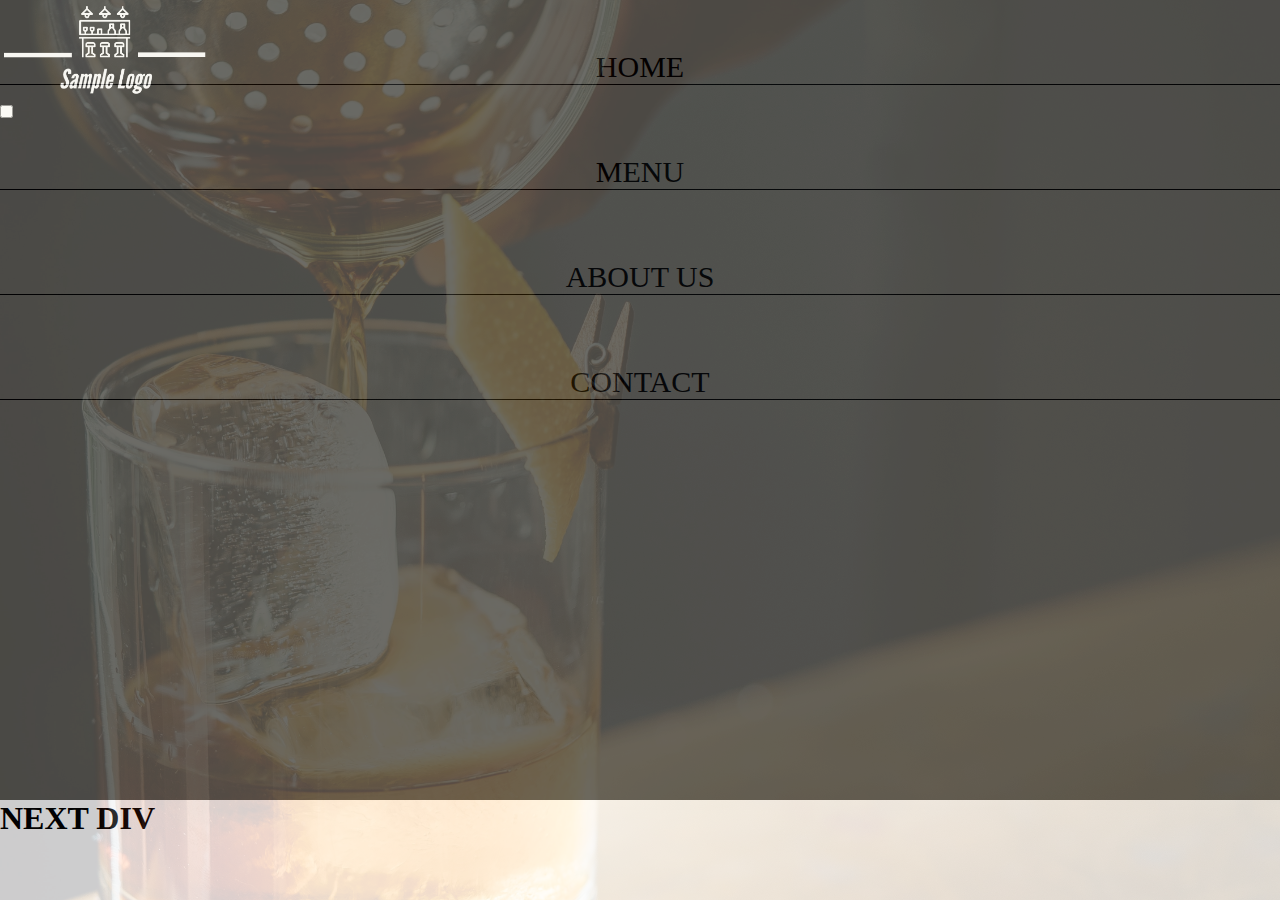
==== templates/index.html @ 74bf246e "project initialization" ====
<!DOCTYPE html>
<html lang="en">
<head>
    <meta charset="UTF-8">
    <meta http-equiv="X-UA-Compatible" content="IE=edge">
    <meta name="viewport" content="width=device-width, initial-scale=1.0">
    
    <link rel="stylesheet" href="../styles/style.css">
    <link rel="stylesheet" href="https://cdnjs.cloudflare.com/ajax/libs/font-awesome/4.7.0/css/font-awesome.min.css"> 
    <link rel="preconnect" href="https://fonts.googleapis.com">
    <link rel="stylesheet" href="https://cdnjs.cloudflare.com/ajax/libs/font-awesome/4.7.0/css/font-awesome.min.css"> 
    <link rel="preconnect" href="https://fonts.gstatic.com" crossorigin>
    <link href="https://fonts.googleapis.com/css2?family=Poppins&display=swap" rel="stylesheet">
    <title>Restauraunt | Town, AB</title>
</head>

<body>

    <div class="main">
        <img id="backgroundImage" src="../images/barBackgroundInvert.jpg">
        <div class="header">
            <img src="../images/Sample Logo-1.png" alt="companyLogo">

            <div class="burgerMenu">
                <input type="checkbox" id="burgerCheckbox" onclick="burgerMenu()">
                <span></span>
                <span></span>
                <span></span>
            </div>
            
            <div id="menu">
                <ul>
                    <li><a href="" src="Tag">HOME</a></li>
                    <li><a href="" src="Tag">MENU</a></li>
                    <li><a href="" src="Tag">ABOUT US</a></li>
                    <li><a href="" src="Tag">CONTACT</a></li>
                </ul>    
            </div>
          
        </div>
    </div>
    <div class="nextDiv">
        <h1>NEXT DIV</h1>
    </div>


    </div>
</body>
<script src="../scripts/script.js"></script>
</html>
---- styles/style.css ----
* {
  margin: 0;
  padding: 0;
}

.main {
  width: 100%;
  height: 800px;
  overflow: hidden;
  background-color: black;
}
.main #backgroundImage {
  position: fixed;
  width: max(100%, 1700px);
  height: 1200px;
  opacity: 0.2;
  transform: translateX(-200px);
  z-index: 0;
}

.main .header {
  position: relative;
  width: 100%;
  height: 100px;
  z-index: 1;
}
.main .header img {
  height: 100px;
  width: auto;
}
.main .header #menu {
  position: absolute;
  top: 0;
  height: 1000px;
  width: 100%;
  background-color: #F4F1E0;
  opacity: 30%;
}
.main .header #menu ul {
  padding-top: 15px;
  display: flex;
  flex-direction: column;
  align-items: center;
  list-style: none;
}
.main .header #menu ul li {
  margin: 35px 0px;
  border-bottom: 1px solid black;
  width: 100%;
  text-align: center;
}
.main .header #menu ul li a {
  color: black;
  text-decoration: none;
  font-size: 30px;
}/*# sourceMappingURL=style.css.map */
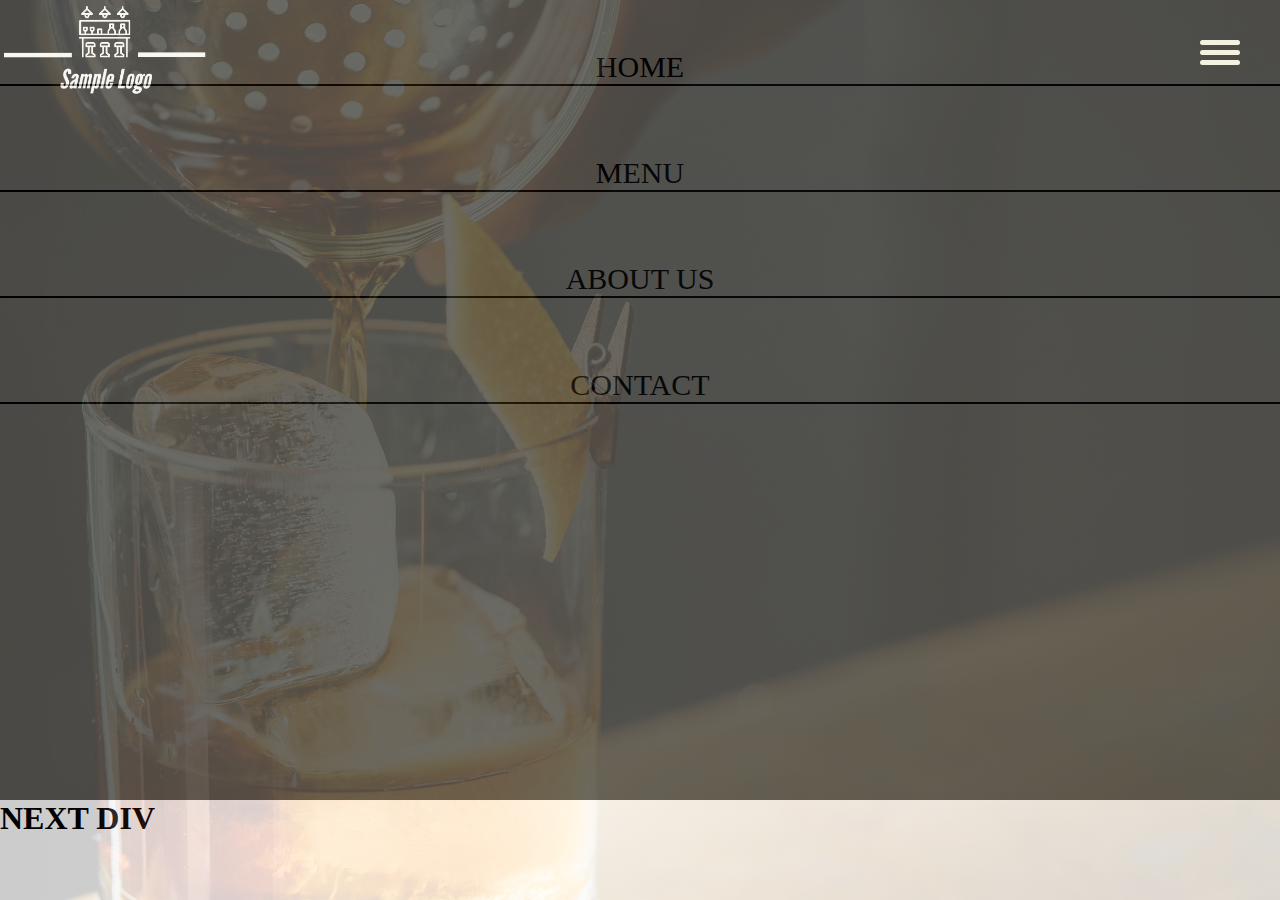
==== commit 4bd95950: "burger menu" ====
--- a/templates/index.html
+++ b/templates/index.html
@@ -18,6 +18,7 @@
 
     <div class="main">
         <img id="backgroundImage" src="../images/barBackgroundInvert.jpg">
+        
         <div class="header">
             <img src="../images/Sample Logo-1.png" alt="companyLogo">
 
@@ -27,7 +28,7 @@
                 <span></span>
                 <span></span>
             </div>
-            
+
             <div id="menu">
                 <ul>
                     <li><a href="" src="Tag">HOME</a></li>
--- a/styles/style.css
+++ b/styles/style.css
@@ -24,6 +24,47 @@
   height: 100px;
   z-index: 1;
 }
+.main .header .burgerMenu {
+  position: absolute;
+  top: 40px;
+  right: 40px;
+  z-index: 3;
+}
+.main .header .burgerMenu input {
+  width: 50px;
+  height: 42px;
+  opacity: 0%;
+  position: absolute;
+  top: -5px;
+  left: -5px;
+  z-index: 4;
+}
+.main .header .burgerMenu span {
+  display: block;
+  width: 40px;
+  height: 5px;
+  margin-bottom: 5px;
+  border-radius: 5px;
+  background-color: #F4F1E0;
+  transition: 0.3s ease-in;
+}
+.main .header .burgerMenu span:nth-child(2) {
+  transform-origin: 0% 0%;
+}
+.main .header .burgerMenu span:last-child {
+  transform-origin: 0% 100%;
+}
+.main .header .burgerMenu input:checked ~ span {
+  transform: rotate(45deg) translate(0px, 0px);
+  background-color: black;
+}
+.main .header .burgerMenu input:checked ~ span:nth-child(3) {
+  opacity: 0;
+  transform: rotate(0deg) scale(0.2, 0.2);
+}
+.main .header .burgerMenu input:checked ~ span:nth-child(4) {
+  transform: rotate(-45deg) translate(-5px, 4px);
+}
 .main .header img {
   height: 100px;
   width: auto;
@@ -45,7 +86,7 @@
 }
 .main .header #menu ul li {
   margin: 35px 0px;
-  border-bottom: 1px solid black;
+  border-bottom: 2px solid black;
   width: 100%;
   text-align: center;
 }
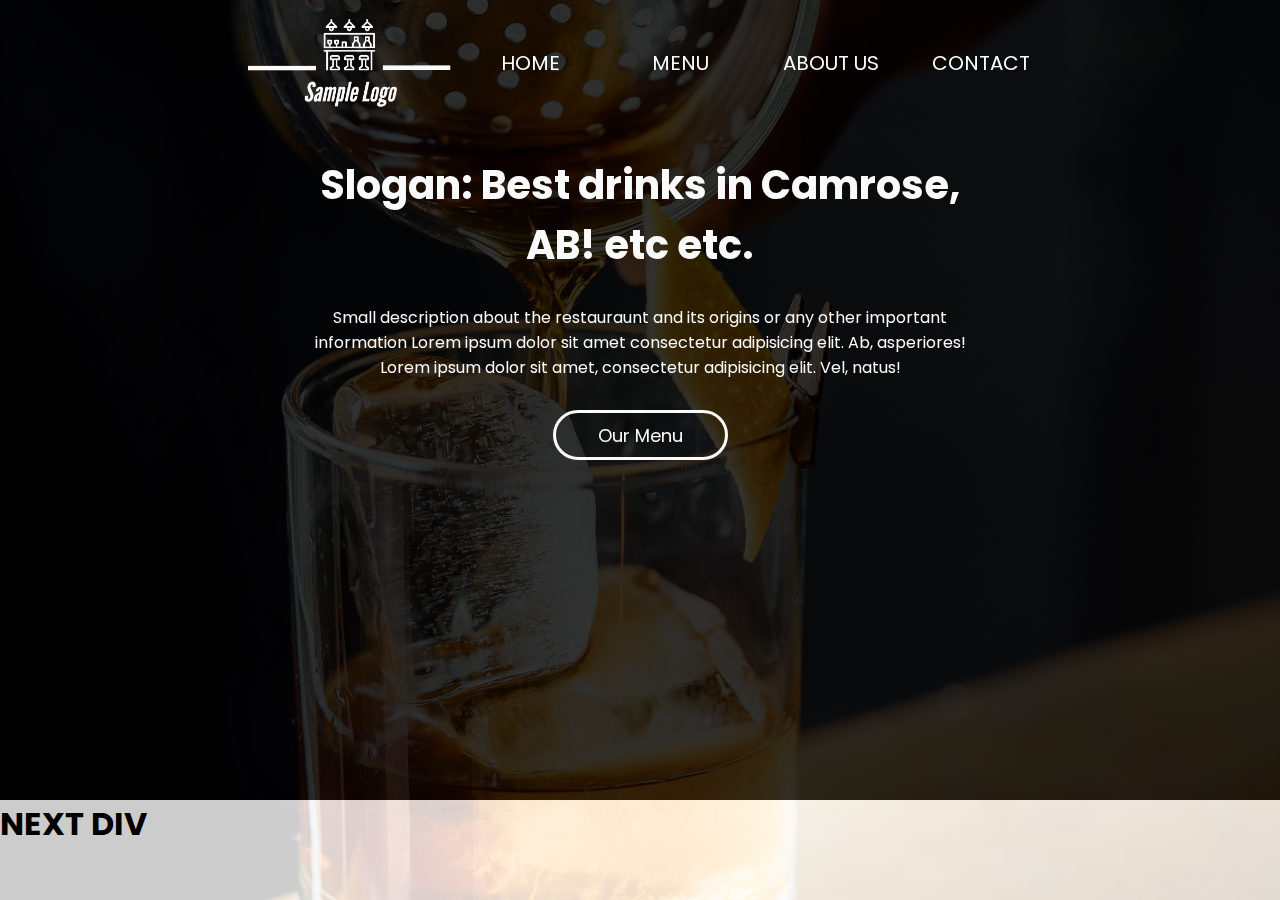
==== commit 1c97d977: "burger menu and intro" ====
--- a/templates/index.html
+++ b/templates/index.html
@@ -6,11 +6,9 @@
     <meta name="viewport" content="width=device-width, initial-scale=1.0">
     
     <link rel="stylesheet" href="../styles/style.css">
-    <link rel="stylesheet" href="https://cdnjs.cloudflare.com/ajax/libs/font-awesome/4.7.0/css/font-awesome.min.css"> 
     <link rel="preconnect" href="https://fonts.googleapis.com">
-    <link rel="stylesheet" href="https://cdnjs.cloudflare.com/ajax/libs/font-awesome/4.7.0/css/font-awesome.min.css"> 
     <link rel="preconnect" href="https://fonts.gstatic.com" crossorigin>
-    <link href="https://fonts.googleapis.com/css2?family=Poppins&display=swap" rel="stylesheet">
+    <link href="https://fonts.googleapis.com/css2?family=Poppins&family=Roboto&display=swap" rel="stylesheet">
     <title>Restauraunt | Town, AB</title>
 </head>
 
@@ -36,10 +34,20 @@
                     <li><a href="" src="Tag">ABOUT US</a></li>
                     <li><a href="" src="Tag">CONTACT</a></li>
                 </ul>    
+
             </div>
-          
+           
         </div>
+        <div class="wrapper">
+            <div class="introduction">
+                <h1>Slogan: Best drinks in Camrose, AB! etc etc.</h1>
+                <p>Small description about the restauraunt and its origins or any other important information Lorem ipsum dolor sit amet consectetur adipisicing elit. Ab, asperiores! Lorem ipsum dolor sit amet, consectetur adipisicing elit. Vel, natus!</p>
+                <button>Our Menu</button>
+            </div>
+        </div>
+        
     </div>
+
     <div class="nextDiv">
         <h1>NEXT DIV</h1>
     </div>
--- a/styles/style.css
+++ b/styles/style.css
@@ -1,6 +1,13 @@
 * {
   margin: 0;
   padding: 0;
+  font-family: "Poppins", sans-serif;
+}
+
+.wrapper {
+  width: 100%;
+  display: flex;
+  justify-content: center;
 }
 
 .main {
@@ -17,17 +24,57 @@
   transform: translateX(-200px);
   z-index: 0;
 }
+.main .introduction {
+  position: relative;
+  display: flex;
+  flex-direction: column;
+  align-items: center;
+  width: 700px;
+  z-index: 1;
+  padding-top: 30px;
+  color: #FAFAFA;
+}
+.main .introduction h1 {
+  font-size: 40px;
+  padding-bottom: 30px;
+  text-align: center;
+}
+.main .introduction p {
+  padding-bottom: 30px;
+  text-align: center;
+}
+.main .introduction button {
+  width: 175px;
+  height: 50px;
+  border-radius: 30px;
+  font-size: 18px;
+  border: 3px solid #FAFAFA;
+  background-color: transparent;
+  color: #FAFAFA;
+  transition: 0.3s ease-in-out;
+}
+.main .introduction button:hover {
+  border: 3px solid rgb(238, 155, 1);
+  color: rgb(238, 155, 1);
+}
 
+@media (min-width: 900px) {
+  .main #backgroundImage {
+    transform: translateX(0px);
+  }
+}
 .main .header {
   position: relative;
   width: 100%;
-  height: 100px;
-  z-index: 1;
+  height: 125px;
+  z-index: 2;
+  display: flex;
+  align-items: center;
 }
 .main .header .burgerMenu {
   position: absolute;
-  top: 40px;
-  right: 40px;
+  top: 50px;
+  right: 50px;
   z-index: 3;
 }
 .main .header .burgerMenu input {
@@ -68,6 +115,7 @@
 .main .header img {
   height: 100px;
   width: auto;
+  padding-left: 20px;
 }
 .main .header #menu {
   position: absolute;
@@ -75,10 +123,12 @@
   height: 1000px;
   width: 100%;
   background-color: #F4F1E0;
-  opacity: 30%;
+  opacity: 1;
+  transition: 0.5s ease-in-out;
+  transform: translateY(1000px);
 }
 .main .header #menu ul {
-  padding-top: 15px;
+  padding-top: 50px;
   display: flex;
   flex-direction: column;
   align-items: center;
@@ -93,5 +143,40 @@
 .main .header #menu ul li a {
   color: black;
   text-decoration: none;
-  font-size: 30px;
+  font-size: 40px;
+}
+
+@media (min-width: 900px) {
+  .main .header {
+    justify-content: center;
+  }
+  .main .header .burgerMenu {
+    display: none;
+  }
+  .main .header #menu {
+    transform: translateY(0px) !important;
+    background-color: transparent;
+    position: relative;
+    height: 100%;
+    width: 600px;
+  }
+  .main .header #menu ul {
+    height: 100%;
+    flex-direction: row;
+    align-items: center;
+    justify-content: space-between;
+    padding: 0;
+  }
+  .main .header #menu ul li {
+    margin: 0;
+    border-bottom: 0px;
+  }
+  .main .header #menu ul li a {
+    font-size: 20px;
+    color: #FAFAFA;
+    transition: 0.3s ease-in-out;
+  }
+  .main .header #menu ul li a:hover {
+    opacity: 60%;
+  }
 }/*# sourceMappingURL=style.css.map */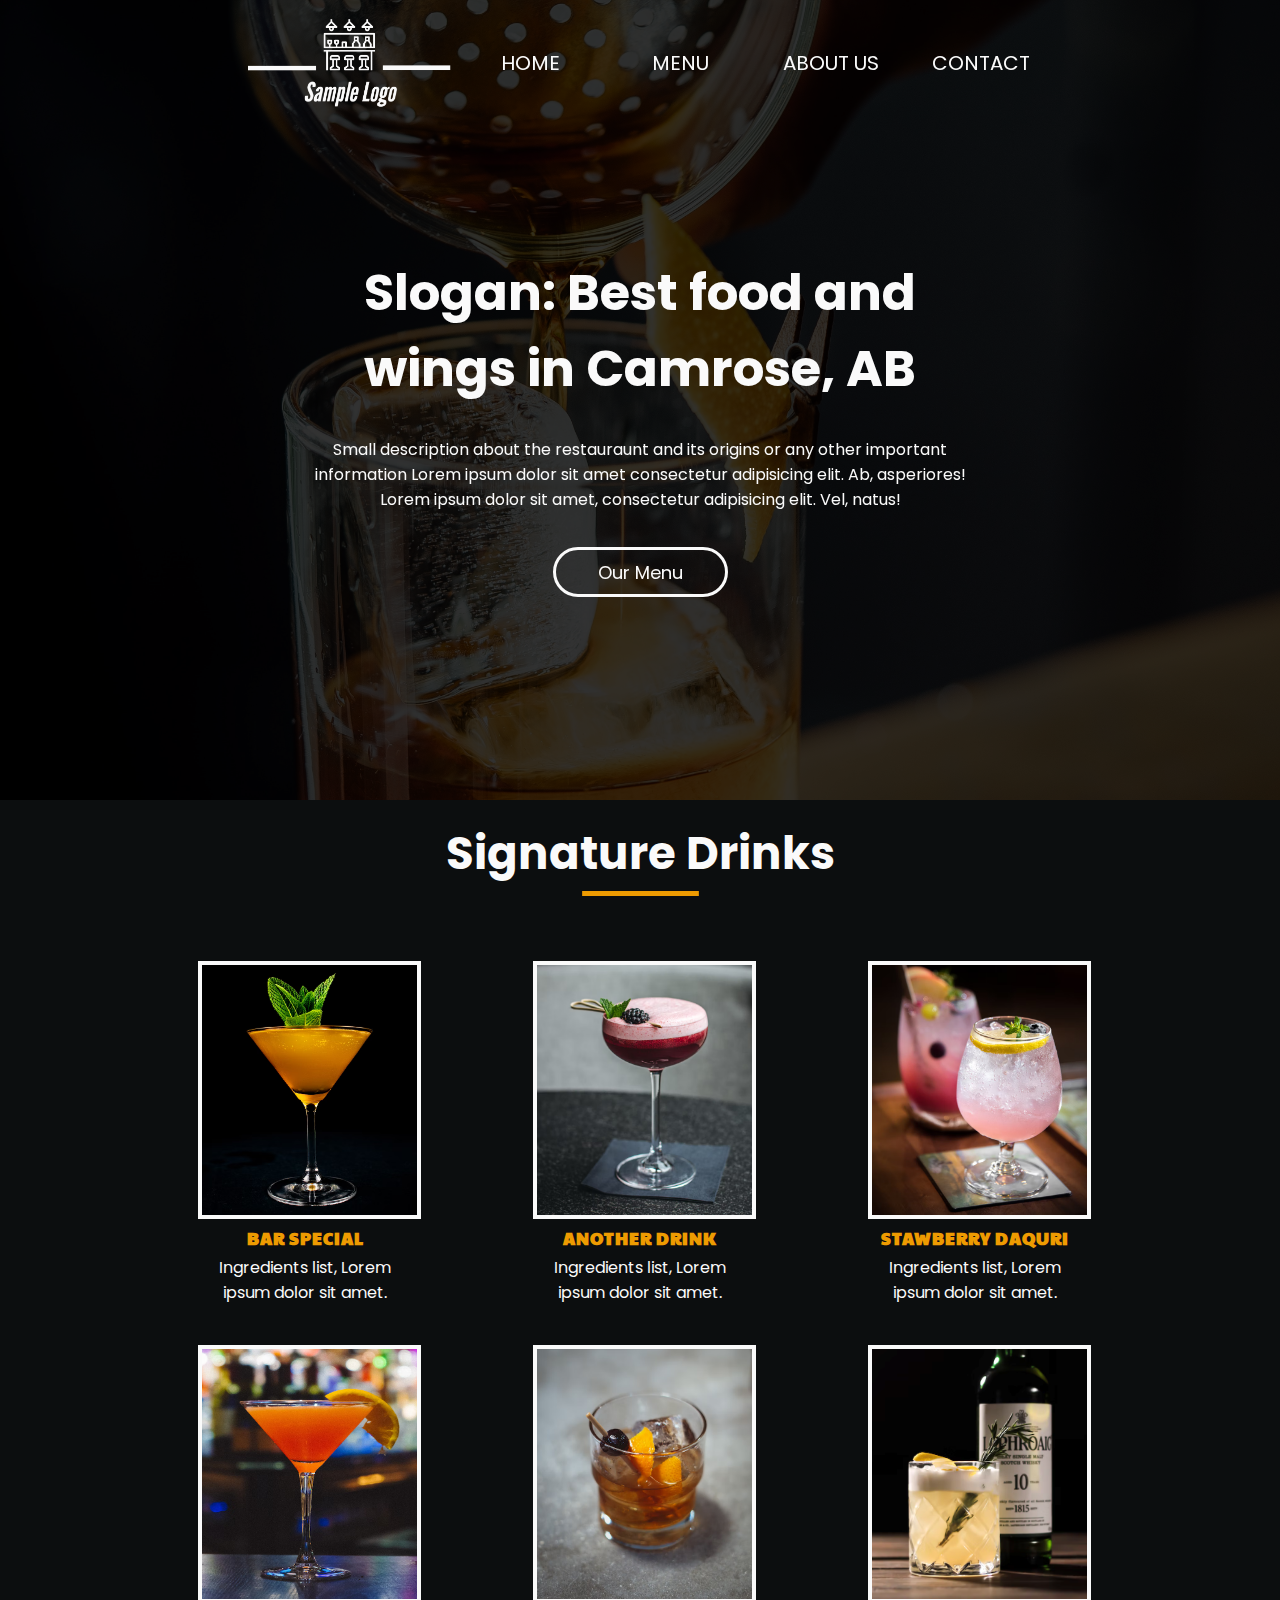
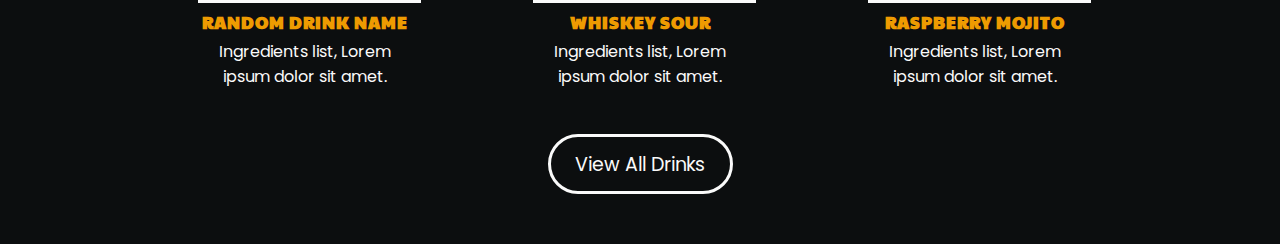
==== commit db2f451e: "signature drink section" ====
--- a/templates/index.html
+++ b/templates/index.html
@@ -8,11 +8,14 @@
     <link rel="stylesheet" href="../styles/style.css">
     <link rel="preconnect" href="https://fonts.googleapis.com">
     <link rel="preconnect" href="https://fonts.gstatic.com" crossorigin>
-    <link href="https://fonts.googleapis.com/css2?family=Poppins&family=Roboto&display=swap" rel="stylesheet">
+    <link href="https://fonts.googleapis.com/css2?family=Paytone+One&family=Poppins&family=Roboto&display=swap" rel="stylesheet">
     <title>Restauraunt | Town, AB</title>
 </head>
 
 <body>
+<!-------------------------------------------INTRO---------------------------------------------->
+<!-------------------------------------------INTRO---------------------------------------------->
+<!-------------------------------------------INTRO---------------------------------------------->
 
     <div class="main">
         <img id="backgroundImage" src="../images/barBackgroundInvert.jpg">
@@ -29,8 +32,8 @@
 
             <div id="menu">
                 <ul>
-                    <li><a href="" src="Tag">HOME</a></li>
-                    <li><a href="" src="Tag">MENU</a></li>
+                    <li><a href="index.html" src="Tag">HOME</a></li>
+                    <li><a href="menu.html" src="Tag">MENU</a></li>
                     <li><a href="" src="Tag">ABOUT US</a></li>
                     <li><a href="" src="Tag">CONTACT</a></li>
                 </ul>    
@@ -40,20 +43,66 @@
         </div>
         <div class="wrapper">
             <div class="introduction">
-                <h1>Slogan: Best drinks in Camrose, AB! etc etc.</h1>
+                <h1>Slogan: Best food and wings in Camrose, AB</h1>
                 <p>Small description about the restauraunt and its origins or any other important information Lorem ipsum dolor sit amet consectetur adipisicing elit. Ab, asperiores! Lorem ipsum dolor sit amet, consectetur adipisicing elit. Vel, natus!</p>
-                <button>Our Menu</button>
+                <button onclick="window.location='menu.html'">Our Menu</button>
             </div>
         </div>
         
     </div>
-
-    <div class="nextDiv">
-        <h1>NEXT DIV</h1>
-    </div>
+<!-------------------------------------------INTRO---------------------------------------------->
+<!-------------------------------------------INTRO---------------------------------------------->
+<!-------------------------------------------INTRO---------------------------------------------->
 
 
+
+<!-------------------------------------------SIGNATURE DRINKS---------------------------------->
+<!-------------------------------------------SIGNATURE DRINKS---------------------------------->
+<!-------------------------------------------SIGNATURE DRINKS---------------------------------->
+
+<div class="signature">
+        <div class=sectionHeader><h1>Signature Drinks </h1></div>
+        <div class=imageGrid>
+            <div class="item">
+                <img src="../images/drink1.png">
+                <h3>BAR SPECIAL</h3>
+                <p>Ingredients list, Lorem ipsum dolor sit amet.</p>
+            </div>
+            <div class="item">
+                <img src="../images/drink2.png">
+                <h3>ANOTHER DRINK</h3>
+                <p>Ingredients list, Lorem ipsum dolor sit amet.</p>
+            </div>
+            <div class="item">
+                <img src="../images/drink3.png">
+                <h3>STAWBERRY DAQURI</h3>
+                <p>Ingredients list, Lorem ipsum dolor sit amet.</p>
+            </div>
+            <div class="item">
+                <img src="../images/drink4.png">
+                <h3>RANDOM DRINK NAME</h3>
+                <p>Ingredients list, Lorem ipsum dolor sit amet.</p>
+            </div>
+            <div class="item">
+                <img src="../images/drink5.png">
+                <h3>WHISKEY SOUR</h3>
+                <p>Ingredients list, Lorem ipsum dolor sit amet.</p>
+            </div>
+            <div class="item">
+                <img src="../images/drink6.png">
+                <h3>RASPBERRY MOJITO</h3>
+                <p>Ingredients list, Lorem ipsum dolor sit amet.</p>
+            </div>
+        </div>
+        <button>View All Drinks</button>
     </div>
+<!-------------------------------------------SIGNATURE DRINKS---------------------------------->
+<!-------------------------------------------SIGNATURE DRINKS---------------------------------->
+<!-------------------------------------------SIGNATURE DRINKS---------------------------------->
+
+<div class="aboutUs">
+    
+</div>
 </body>
 <script src="../scripts/script.js"></script>
 </html>--- a/styles/style.css
+++ b/styles/style.css
@@ -4,17 +4,56 @@
   font-family: "Poppins", sans-serif;
 }
 
+body {
+  position: relative;
+  z-index: 0;
+}
+
 .wrapper {
   width: 100%;
   display: flex;
   justify-content: center;
 }
 
+.sectionHeader {
+  display: flex;
+  justify-content: center;
+}
+.sectionHeader h1 {
+  font-size: 45px;
+}
+.sectionHeader ::after {
+  display: block;
+  content: "";
+  border-bottom: 5px solid rgb(238, 155, 1);
+  transform: scaleX(0.3);
+  padding-bottom: 3px;
+  margin-bottom: 20px;
+}
+
+button {
+  width: 185px;
+  height: 60px;
+  border-radius: 30px;
+  font-size: 19px;
+  border: 3px solid #FAFAFA;
+  background-color: transparent;
+  color: #FAFAFA;
+  transition: 0.3s ease-in-out;
+}
+
+button:hover {
+  border: 3px solid rgb(238, 155, 1);
+  color: rgb(238, 155, 1);
+}
+
 .main {
+  position: relative;
   width: 100%;
   height: 800px;
   overflow: hidden;
   background-color: black;
+  z-index: -2;
 }
 .main #backgroundImage {
   position: fixed;
@@ -22,7 +61,7 @@
   height: 1200px;
   opacity: 0.2;
   transform: translateX(-200px);
-  z-index: 0;
+  z-index: -1;
 }
 .main .introduction {
   position: relative;
@@ -40,7 +79,7 @@
   text-align: center;
 }
 .main .introduction p {
-  padding-bottom: 30px;
+  padding-bottom: 35px;
   text-align: center;
 }
 .main .introduction button {
@@ -61,6 +100,66 @@
 @media (min-width: 900px) {
   .main #backgroundImage {
     transform: translateX(0px);
+  }
+  .main .introduction {
+    padding-top: 130px;
+  }
+  .main .introduction h1 {
+    font-size: 50px;
+  }
+}
+.signature {
+  width: 100%;
+  height: -webkit-fit-content;
+  height: -moz-fit-content;
+  height: fit-content;
+  background-color: #0C0E0F;
+  display: flex;
+  flex-direction: column;
+  align-items: center;
+  padding-bottom: 50px;
+}
+.signature h1 {
+  height: -webkit-fit-content;
+  height: -moz-fit-content;
+  height: fit-content;
+  color: #FAFAFA;
+  padding-top: 20px;
+}
+.signature .imageGrid {
+  position: relative;
+  z-index: 1;
+  max-width: 1100px;
+  display: flex;
+  justify-content: center;
+  flex-wrap: wrap;
+  padding: 25px 0px;
+}
+.signature .imageGrid .item {
+  color: #FAFAFA;
+  width: 215px;
+  padding: 20px 60px;
+}
+.signature .imageGrid .item img {
+  height: 250px;
+  width: 215px;
+  border: 4px solid #FAFAFA;
+}
+.signature .imageGrid .item h3 {
+  text-align: center;
+  font-size: 17px;
+  letter-spacing: 1px;
+  padding-bottom: 5px;
+  color: rgb(238, 155, 1);
+  font-family: "Paytone One", sans-serif;
+}
+.signature .imageGrid .item p {
+  text-align: center;
+}
+
+@media (max-width: 415px) {
+  .signature h1 {
+    font-size: 30px;
   }
 }
 .main .header {
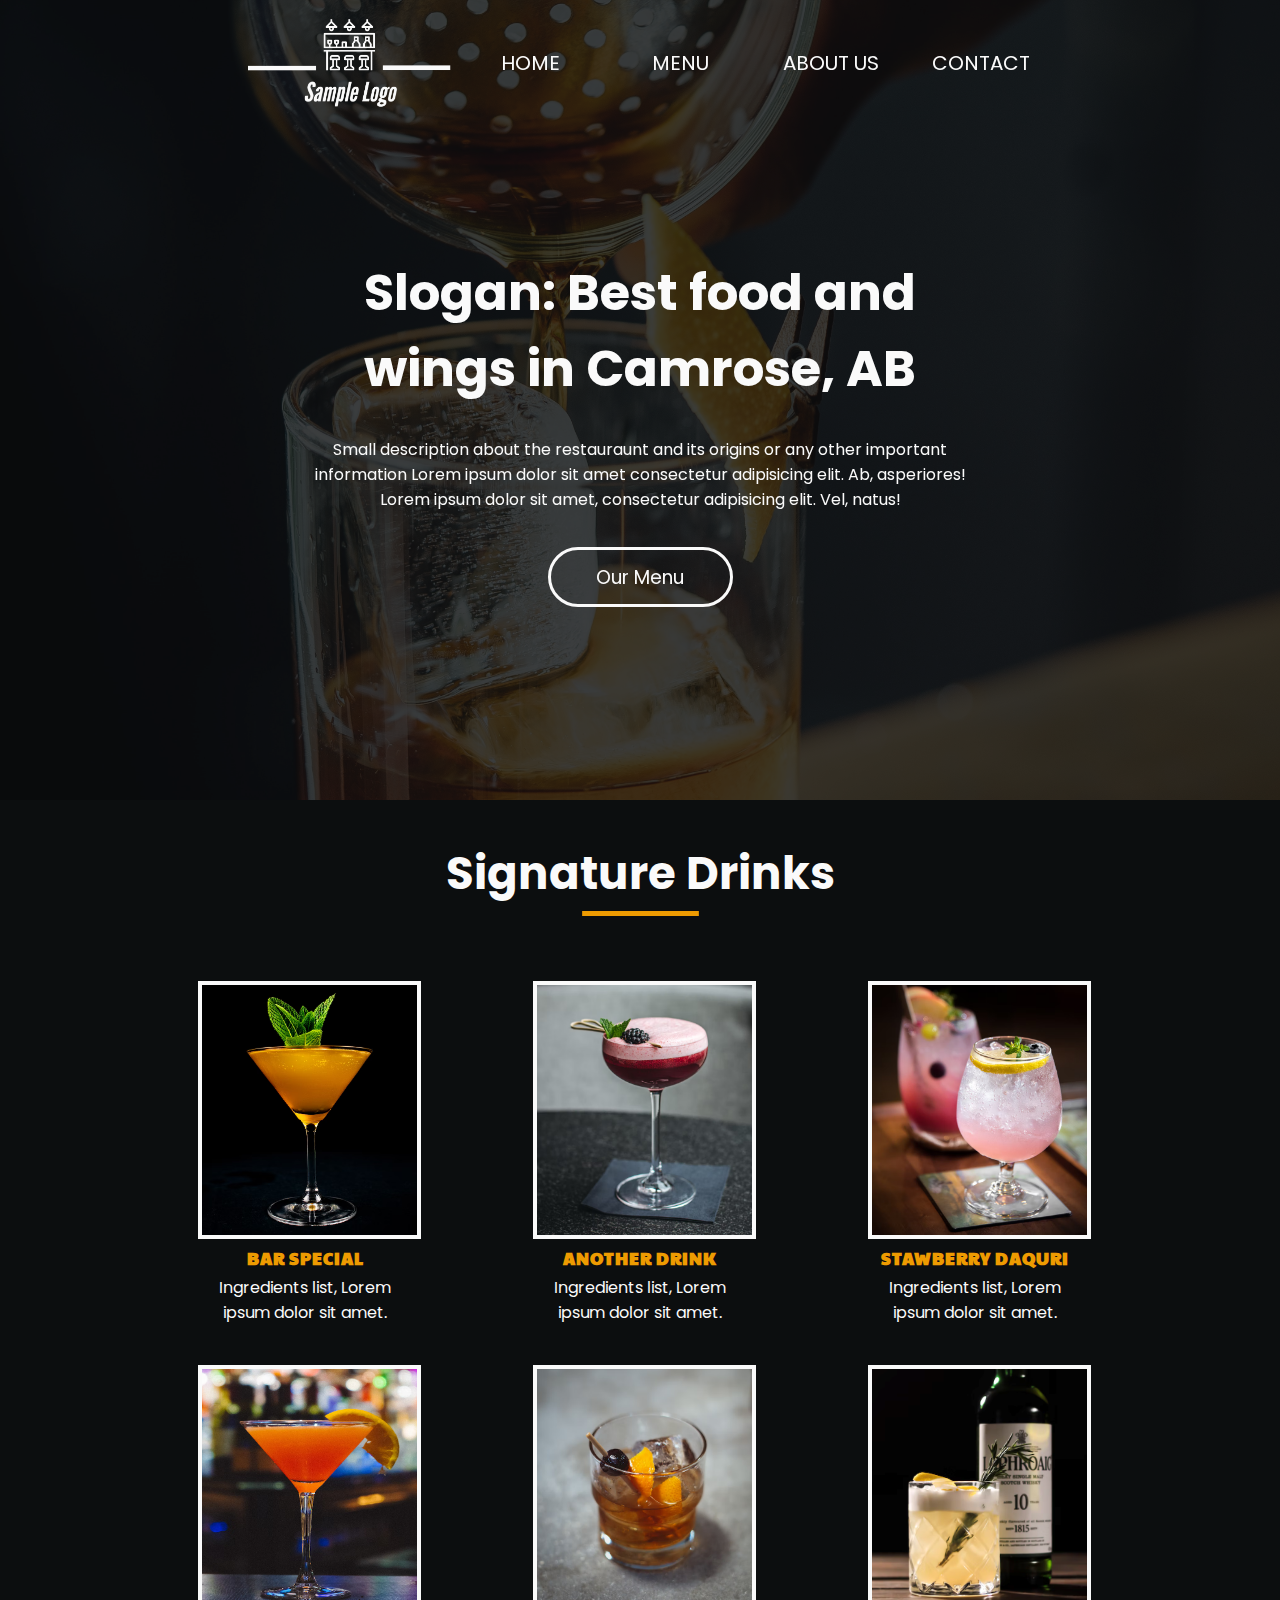
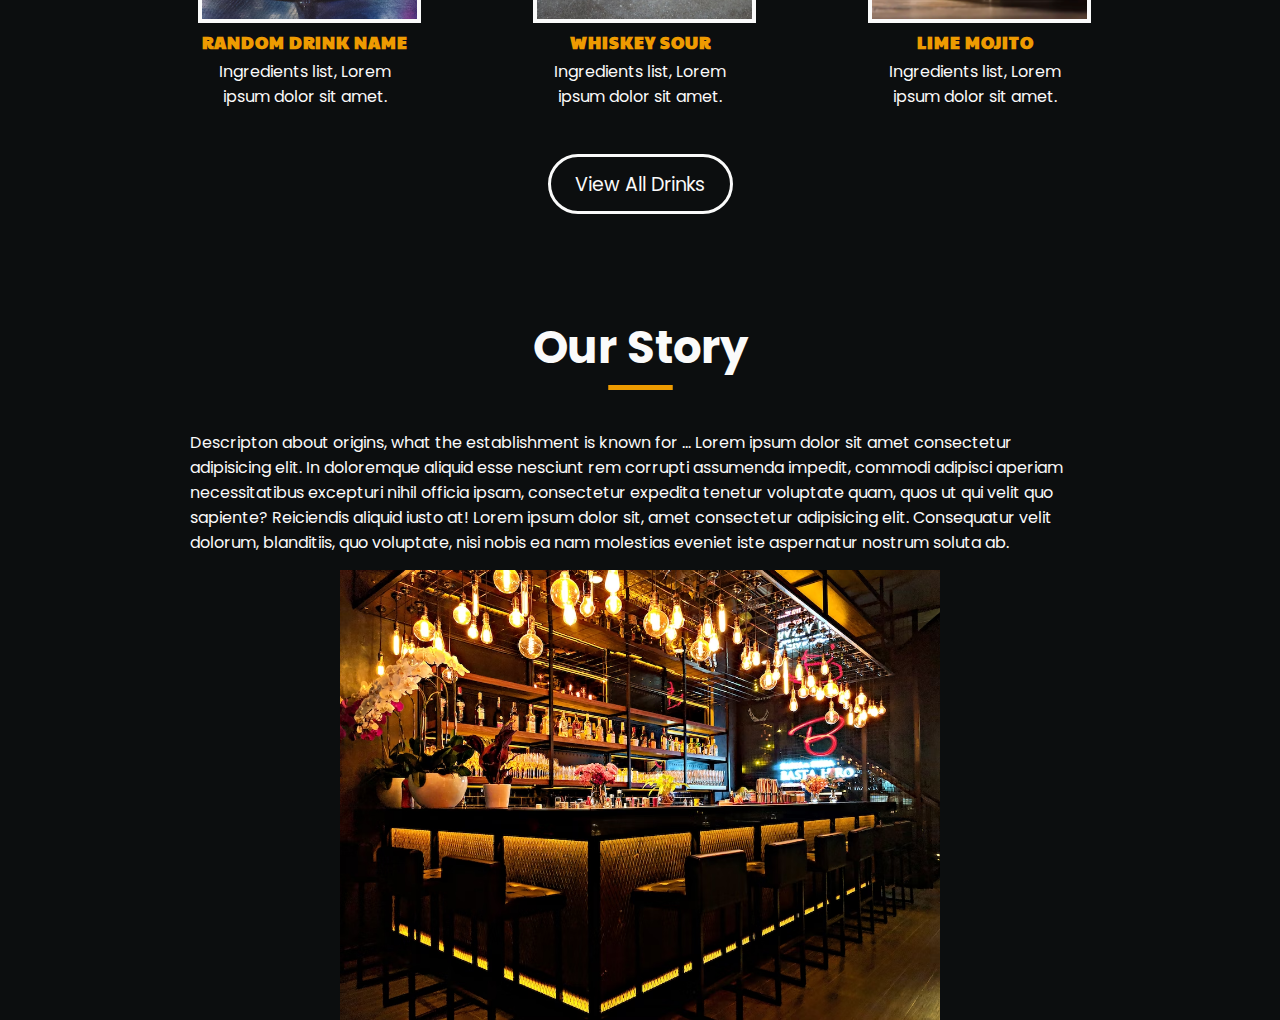
==== commit 720713d5: "finished sample" ====
--- a/templates/index.html
+++ b/templates/index.html
@@ -13,7 +13,6 @@
 </head>
 
 <body>
-<!-------------------------------------------INTRO---------------------------------------------->
 <!-------------------------------------------INTRO---------------------------------------------->
 <!-------------------------------------------INTRO---------------------------------------------->
 
@@ -51,13 +50,9 @@
         
     </div>
 <!-------------------------------------------INTRO---------------------------------------------->
-<!-------------------------------------------INTRO---------------------------------------------->
-<!-------------------------------------------INTRO---------------------------------------------->
 
 
 
-<!-------------------------------------------SIGNATURE DRINKS---------------------------------->
-<!-------------------------------------------SIGNATURE DRINKS---------------------------------->
 <!-------------------------------------------SIGNATURE DRINKS---------------------------------->
 
 <div class="signature">
@@ -90,19 +85,34 @@
             </div>
             <div class="item">
                 <img src="../images/drink6.png">
-                <h3>RASPBERRY MOJITO</h3>
+                <h3>LIME MOJITO</h3>
                 <p>Ingredients list, Lorem ipsum dolor sit amet.</p>
             </div>
         </div>
         <button>View All Drinks</button>
     </div>
 <!-------------------------------------------SIGNATURE DRINKS---------------------------------->
-<!-------------------------------------------SIGNATURE DRINKS---------------------------------->
-<!-------------------------------------------SIGNATURE DRINKS---------------------------------->
+
+
+
+<!-------------------------------------------OUR STORY------------------------------=====---->
 
 <div class="aboutUs">
-    
+    <div class="sectionHeader"><h1>Our Story</h1></div>
+
+    <div class="content">
+        <p>Descripton about origins, what the establishment is known for ... Lorem ipsum dolor sit amet consectetur adipisicing elit. In doloremque aliquid esse nesciunt rem corrupti assumenda impedit, commodi adipisci aperiam necessitatibus excepturi nihil officia ipsam, consectetur expedita tenetur voluptate quam, quos ut qui velit quo sapiente? Reiciendis aliquid iusto at! Lorem ipsum dolor sit, amet consectetur adipisicing elit. Consequatur velit dolorum, blanditiis, quo voluptate, nisi nobis ea nam molestias eveniet iste aspernatur nostrum soluta ab.</p>
+        <img src="../images/barPicture.avif">
+    </div>
 </div>
+
+<!-------------------------------------------OUR STORY------------------------------=====---->
+
+
 </body>
+<footer>
+
+
+</footer>
 <script src="../scripts/script.js"></script>
 </html>--- a/styles/style.css
+++ b/styles/style.css
@@ -7,6 +7,7 @@
 body {
   position: relative;
   z-index: 0;
+  background-color: #0C0E0F;
 }
 
 .wrapper {
@@ -21,6 +22,7 @@
 }
 .sectionHeader h1 {
   font-size: 45px;
+  color: #FAFAFA;
 }
 .sectionHeader ::after {
   display: block;
@@ -31,6 +33,11 @@
   margin-bottom: 20px;
 }
 
+@media (max-width: 415px) {
+  .sectionHeader h1 {
+    font-size: 30px;
+  }
+}
 button {
   width: 185px;
   height: 60px;
@@ -52,7 +59,6 @@
   width: 100%;
   height: 800px;
   overflow: hidden;
-  background-color: black;
   z-index: -2;
 }
 .main #backgroundImage {
@@ -62,6 +68,7 @@
   opacity: 0.2;
   transform: translateX(-200px);
   z-index: -1;
+  overflow: visible;
 }
 .main .introduction {
   position: relative;
@@ -81,20 +88,6 @@
 .main .introduction p {
   padding-bottom: 35px;
   text-align: center;
-}
-.main .introduction button {
-  width: 175px;
-  height: 50px;
-  border-radius: 30px;
-  font-size: 18px;
-  border: 3px solid #FAFAFA;
-  background-color: transparent;
-  color: #FAFAFA;
-  transition: 0.3s ease-in-out;
-}
-.main .introduction button:hover {
-  border: 3px solid rgb(238, 155, 1);
-  color: rgb(238, 155, 1);
 }
 
 @media (min-width: 900px) {
@@ -117,14 +110,13 @@
   display: flex;
   flex-direction: column;
   align-items: center;
-  padding-bottom: 50px;
+  padding-bottom: 100px;
 }
 .signature h1 {
   height: -webkit-fit-content;
   height: -moz-fit-content;
   height: fit-content;
-  color: #FAFAFA;
-  padding-top: 20px;
+  padding-top: 40px;
 }
 .signature .imageGrid {
   position: relative;
@@ -157,9 +149,36 @@
   text-align: center;
 }
 
+.aboutUs {
+  width: 100%;
+  height: -webkit-fit-content;
+  height: -moz-fit-content;
+  height: fit-content;
+  background-color: #0C0E0F;
+  display: flex;
+  flex-direction: column;
+  align-items: center;
+}
+.aboutUs h1 {
+  padding-bottom: 20px;
+}
+.aboutUs .content {
+  display: flex;
+  flex-direction: column;
+  align-items: center;
+  max-width: 900px;
+}
+.aboutUs .content img {
+  width: min(600px, 100%);
+}
+.aboutUs .content p {
+  color: #FAFAFA;
+  padding-bottom: 15px;
+}
+
 @media (max-width: 415px) {
-  .signature h1 {
-    font-size: 30px;
+  .aboutUs .content p {
+    font-size: 14px;
   }
 }
 .main .header {
@@ -278,4 +297,52 @@
   .main .header #menu ul li a:hover {
     opacity: 60%;
   }
+}
+.menuTitle {
+  width: 100%;
+  height: 150px;
+  display: flex;
+  align-items: center;
+  justify-content: center;
+}
+
+.entireMenu {
+  position: absolute;
+  top: 300px;
+  width: 100%;
+  height: -webkit-fit-content;
+  height: -moz-fit-content;
+  height: fit-content;
+  background-color: #0C0E0F;
+}
+.entireMenu .menuSection {
+  display: flex;
+  flex-direction: column;
+  align-items: center;
+}
+.entireMenu .menuSection h1 {
+  text-align: center;
+  color: rgb(238, 155, 1);
+  padding: 30px 0px;
+}
+.entireMenu .menuSection .sectionItems {
+  display: flex;
+  flex-wrap: wrap;
+  max-width: 1200px;
+  justify-content: center;
+}
+.entireMenu .menuSection .sectionItems .foodItem {
+  width: 250px;
+  color: #FAFAFA;
+  padding: 30px 70px;
+}
+.entireMenu .menuSection .sectionItems .foodItem h3 {
+  font-size: 23px;
+  letter-spacing: 1px;
+  padding-bottom: 10px;
+}
+.entireMenu .menuSection .sectionItems .foodItem h3::after {
+  content: " $12:99";
+  font-weight: 600;
+  color: rgb(238, 155, 1);
 }/*# sourceMappingURL=style.css.map */